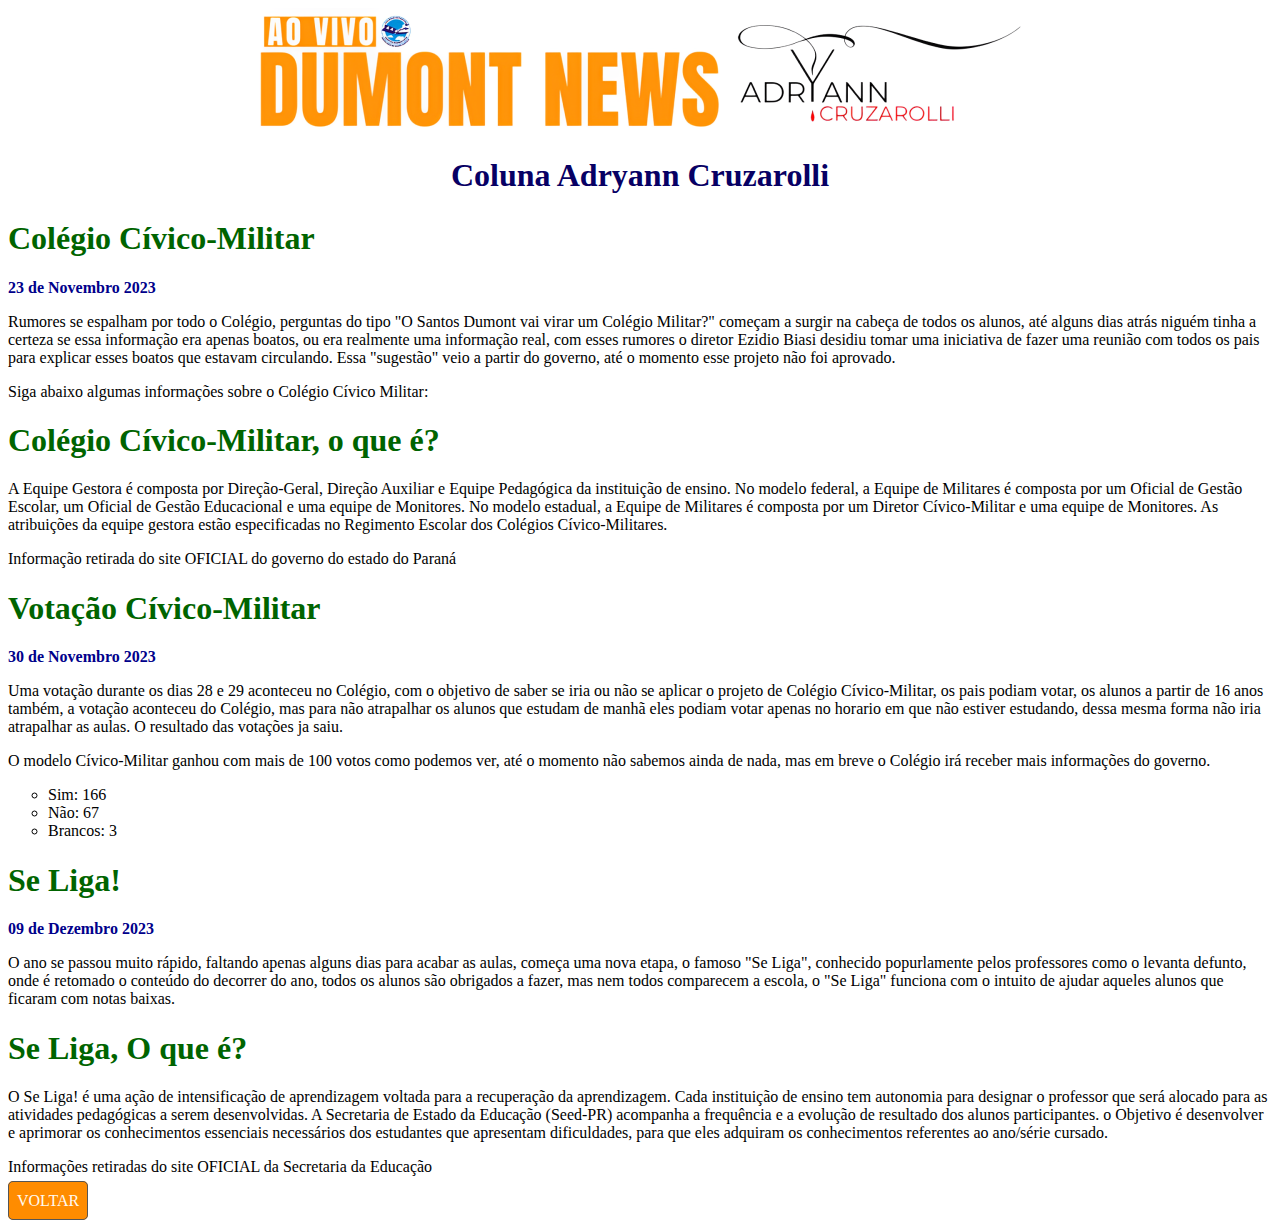
==== pagina.html @ 02eede73 "f" ====
<!DOCTYPE html>
<html lang="pt-br">
<head>
    <meta charset="UTF-8">
    <meta name="viewport" content="width=device-width, initial-scale=1.0">
    <title>Reta Final</title>
    <link rel="shortcut icon" href="logo 2 (1).ico" type="image/x-icon">
</head>
<body>
    <div id="dov">
        <img src="Design sem nome (1) (1).png">    
        </div>
        <h2>Coluna Adryann Cruzarolli</h2>

        <h1>Colégio Cívico-Militar</h1>
    
<p class="paragrafo "> <strong>23 de Novembro 2023</strong> </p>

<p>Rumores se espalham por todo o Colégio, perguntas do tipo "O Santos Dumont vai virar um Colégio Militar?" começam a surgir na cabeça de todos 
    os alunos, até alguns dias atrás niguém tinha a certeza se essa informação era apenas boatos, ou era realmente uma informação real, com esses rumores o diretor
    Ezidio Biasi desidiu tomar uma iniciativa de fazer uma reunião com todos os pais para explicar esses boatos que estavam circulando. Essa "sugestão" veio a partir
    do governo, até o momento esse projeto não foi aprovado.</p>
    
    <p>Siga abaixo algumas informações sobre o Colégio Cívico Militar:</p>

    <h1> Colégio Cívico-Militar, o que é?</h1>
    
    <p>A Equipe Gestora é composta por Direção-Geral, Direção Auxiliar e
        Equipe Pedagógica da instituição de ensino.
        No modelo federal, a Equipe de Militares é composta por um Oficial de
        Gestão Escolar, um Oficial de Gestão Educacional e uma equipe de
        Monitores.
        No modelo estadual, a Equipe de Militares é composta por um Diretor
        Cívico-Militar e uma equipe de Monitores.
        As atribuições da equipe gestora estão especificadas no Regimento
        Escolar dos Colégios Cívico-Militares.</p>

        <p>Informação retirada do site OFICIAL do governo do estado do Paraná</p>

        <h1> Votação Cívico-Militar</h1>

        <p class="paragrafo "> <strong>30 de Novembro 2023</strong> </p>

        <p>Uma votação durante os dias 28 e 29 aconteceu no Colégio, com o objetivo de saber se iria ou não se aplicar o projeto de Colégio Cívico-Militar, os pais 
        podiam votar, os alunos a partir de 16 anos também, a votação aconteceu do Colégio, mas para não atrapalhar os alunos que estudam de manhã eles podiam votar
        apenas no horario em que não estiver estudando, dessa mesma forma não iria atrapalhar as aulas. O resultado das votações ja saiu.</p>
        

        <p>O modelo Cívico-Militar ganhou com mais de 100 votos como podemos ver, até o momento não sabemos ainda de nada, mas em breve o Colégio irá receber
            mais informações do governo.
        </p>
      <section class="a"> <ul type="circle">
        <li>Sim: 166</li>
        <li>Não: 67</li>
        <li>Brancos: 3</li>
      </ul></section>
        
<h1> Se Liga! </h1>

<p class="paragrafo "> <strong>09 de Dezembro 2023</strong> </p>

<p> O ano se passou muito rápido, faltando apenas alguns dias para acabar as aulas, começa uma nova etapa, o famoso "Se Liga", conhecido popurlamente pelos
    professores como o levanta defunto, onde é retomado o conteúdo do decorrer do ano, todos os alunos são obrigados a fazer, mas nem todos comparecem a escola,
    o "Se Liga" funciona com o intuito de ajudar aqueles alunos que ficaram com notas baixas.</p>

 <h1> Se Liga, O que é?</h1>

 <p>O Se Liga! é uma ação de intensificação de aprendizagem voltada para a recuperação da aprendizagem.
    Cada instituição de ensino tem autonomia para designar o professor que será alocado para as atividades
     pedagógicas a serem desenvolvidas. A Secretaria de Estado da Educação (Seed-PR) acompanha a frequência
      e a evolução de resultado dos alunos participantes. o Objetivo é desenvolver e aprimorar os conhecimentos 
      essenciais necessários dos estudantes que apresentam dificuldades, para que eles adquiram os conhecimentos
       referentes ao ano/série cursado.</p>

       <p>Informações retiradas do site OFICIAL da Secretaria da Educação</p>



<a href="index.html"> VOLTAR</a>

        <link rel="stylesheet" href="style.css">
</body>
</html>
---- style.css ----
h1{color: darkgreen;

}
.paragrafo{color: darkblue;
font: small-caps;
}

p{ font: smaller;
    font-size: 100%
;}

h2{
    text-align: center;
    color: rgb(7, 0, 100);
    font-size: 200%
}

#dov{
    display: flex;
    justify-content: center;
}

a{padding: 10px 8px;
    width: 50px;
    color:floralwhite;
    background: darkorange;
    border: 1px solid #555;
    border-radius:5px;
    text-align: center;
    user-select: none;
    cursor: pointer;
    text-decoration: none;
}

a:hover{
    color: rgb(255, 190, 110);
}
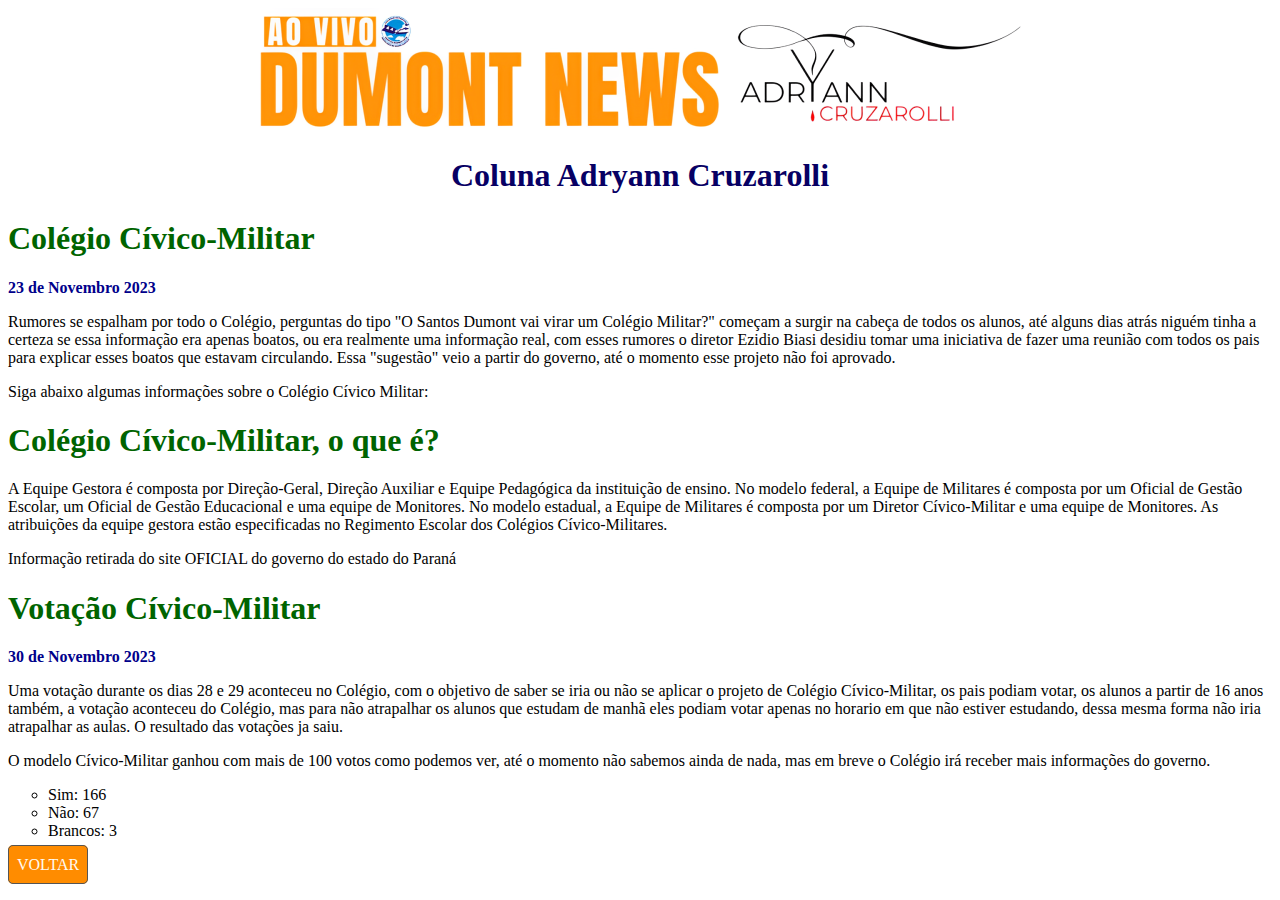
==== commit 18ca58b5: "r" ====
--- a/pagina.html
+++ b/pagina.html
@@ -3,7 +3,7 @@
 <head>
     <meta charset="UTF-8">
     <meta name="viewport" content="width=device-width, initial-scale=1.0">
-    <title>Reta Final</title>
+    <title>Coluna Cruzarolli</title>
     <link rel="shortcut icon" href="logo 2 (1).ico" type="image/x-icon">
 </head>
 <body>
@@ -55,25 +55,6 @@
         <li>Brancos: 3</li>
       </ul></section>
         
-<h1> Se Liga! </h1>
-
-<p class="paragrafo "> <strong>09 de Dezembro 2023</strong> </p>
-
-<p> O ano se passou muito rápido, faltando apenas alguns dias para acabar as aulas, começa uma nova etapa, o famoso "Se Liga", conhecido popurlamente pelos
-    professores como o levanta defunto, onde é retomado o conteúdo do decorrer do ano, todos os alunos são obrigados a fazer, mas nem todos comparecem a escola,
-    o "Se Liga" funciona com o intuito de ajudar aqueles alunos que ficaram com notas baixas.</p>
-
- <h1> Se Liga, O que é?</h1>
-
- <p>O Se Liga! é uma ação de intensificação de aprendizagem voltada para a recuperação da aprendizagem.
-    Cada instituição de ensino tem autonomia para designar o professor que será alocado para as atividades
-     pedagógicas a serem desenvolvidas. A Secretaria de Estado da Educação (Seed-PR) acompanha a frequência
-      e a evolução de resultado dos alunos participantes. o Objetivo é desenvolver e aprimorar os conhecimentos 
-      essenciais necessários dos estudantes que apresentam dificuldades, para que eles adquiram os conhecimentos
-       referentes ao ano/série cursado.</p>
-
-       <p>Informações retiradas do site OFICIAL da Secretaria da Educação</p>
-
 
 
 <a href="index.html"> VOLTAR</a>
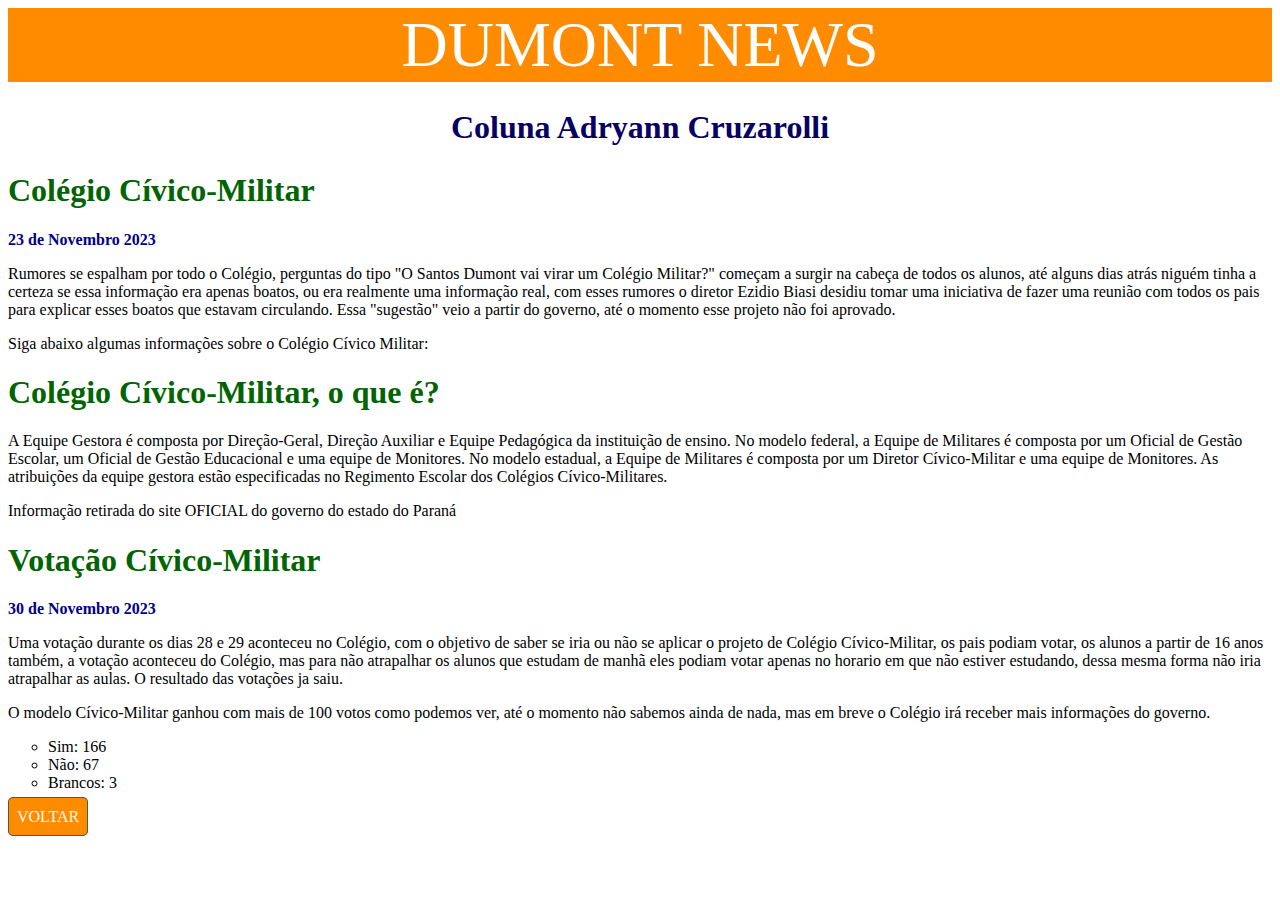
==== commit f2655d6b: "i" ====
--- a/pagina.html
+++ b/pagina.html
@@ -7,9 +7,10 @@
     <link rel="shortcut icon" href="logo 2 (1).ico" type="image/x-icon">
 </head>
 <body>
-    <div id="dov">
-        <img src="Design sem nome (1) (1).png">    
-        </div>
+    <div id="cabecalho">
+        <header> DUMONT NEWS</header>
+     </div>
+     
         <h2>Coluna Adryann Cruzarolli</h2>
 
         <h1>Colégio Cívico-Militar</h1>
--- a/style.css
+++ b/style.css
@@ -34,4 +34,14 @@
 
 a:hover{
     color: rgb(255, 190, 110);
-}+}
+
+#cabecalho{ 
+    background: darkorange;
+    color: #fff;
+    margin: 0%;
+    padding: 0%;
+    text-align: center;
+    font-size: 400%;
+}
+
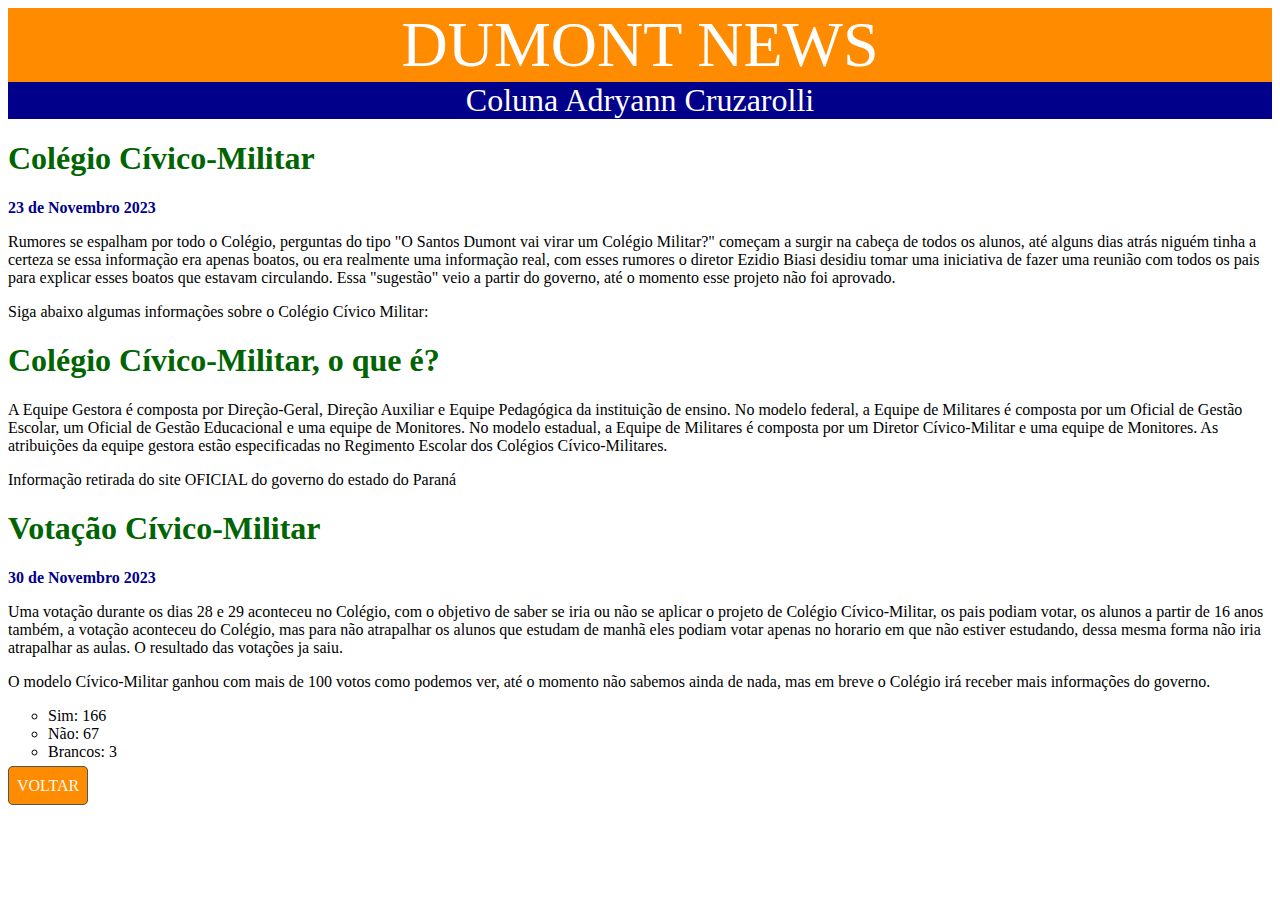
==== commit 7a4d9b03: "g" ====
--- a/pagina.html
+++ b/pagina.html
@@ -10,8 +10,10 @@
     <div id="cabecalho">
         <header> DUMONT NEWS</header>
      </div>
-     
-        <h2>Coluna Adryann Cruzarolli</h2>
+     <div id="rodape">
+        <footer> Coluna Adryann Cruzarolli</footer>
+        </div>
+       
 
         <h1>Colégio Cívico-Militar</h1>
     
--- a/style.css
+++ b/style.css
@@ -9,16 +9,9 @@
     font-size: 100%
 ;}
 
-h2{
-    text-align: center;
-    color: rgb(7, 0, 100);
-    font-size: 200%
-}
 
-#dov{
-    display: flex;
-    justify-content: center;
-}
+
+
 
 a{padding: 10px 8px;
     width: 50px;
@@ -45,3 +38,11 @@
     font-size: 400%;
 }
 
+#rodape{ background: darkblue;
+    color: #fff;
+    margin: 0%;
+    padding: 0cap;
+    text-align: center;
+    font-size: 200%;
+
+}
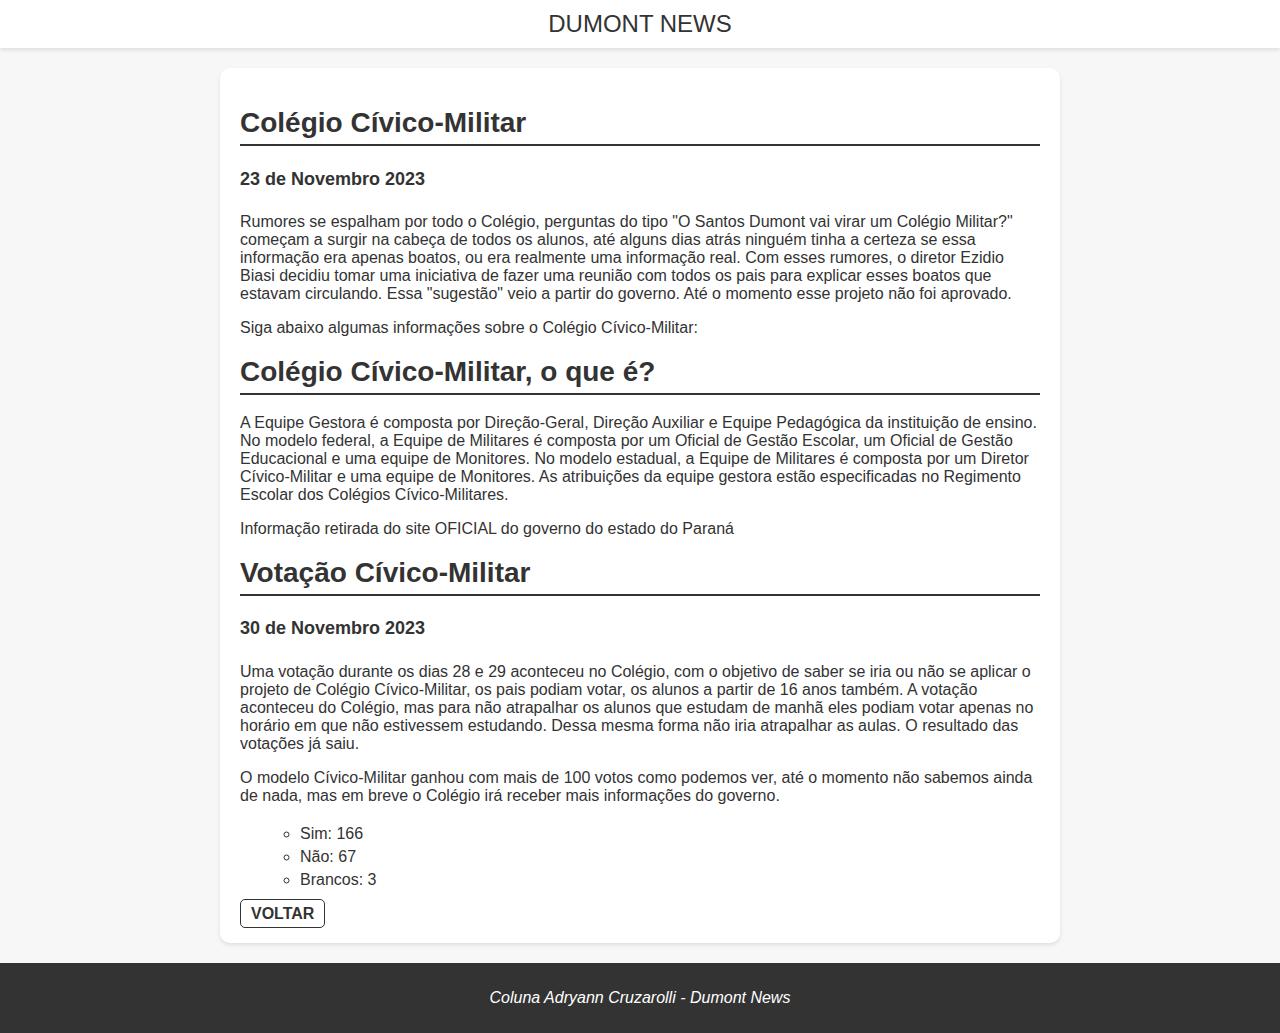
==== commit 3fe4926a: "g" ====
--- a/pagina.html
+++ b/pagina.html
@@ -4,64 +4,125 @@
     <meta charset="UTF-8">
     <meta name="viewport" content="width=device-width, initial-scale=1.0">
     <title>Coluna Cruzarolli</title>
-    <link rel="shortcut icon" href="logo 2 (1).ico" type="image/x-icon">
+    <link rel="shortcut icon" href="logo_2.ico" type="image/x-icon">
+    <style>
+        body {
+            font-family: Arial, sans-serif;
+            background-color: #f7f7f7;
+            color: #333;
+            margin: 0;
+            padding: 0;
+        }
+        #cabecalho {
+            background-color: #fff;
+            color: #333;
+            text-align: center;
+            padding: 10px;
+            box-shadow: 0 2px 4px rgba(0,0,0,0.1);
+        }
+        header {
+            font-size: 24px;
+            margin: 0;
+        }
+        footer {
+            font-size: 16px;
+            font-style: italic;
+            text-align: center;
+            padding: 10px;
+            background-color: #333;
+            color: #fff;
+        }
+        h1 {
+            color: #333;
+            border-bottom: 2px solid #333;
+            padding-bottom: 5px;
+            font-size: 28px;
+        }
+        .paragrafo {
+            font-size: 18px;
+            line-height: 1.6;
+            margin-bottom: 20px;
+        }
+        strong {
+            color: #333;
+        }
+        a {
+            color: #333;
+            text-decoration: none;
+            font-weight: bold;
+            border: 1px solid #333;
+            padding: 5px 10px;
+            border-radius: 5px;
+            transition: all 0.3s ease;
+        }
+        a:hover {
+            background-color: #333;
+            color: #fff;
+        }
+        .container {
+            max-width: 800px;
+            margin: 0 auto;
+            padding: 20px;
+            background-color: #fff;
+            box-shadow: 0 2px 4px rgba(0,0,0,0.1);
+            border-radius: 10px;
+            margin-top: 20px;
+            margin-bottom: 20px;
+        }
+        .a {
+            margin-top: 20px;
+        }
+        ul {
+            list-style-type: circle;
+            margin-left: 20px;
+        }
+        li {
+            margin-bottom: 5px;
+        }
+    </style>
 </head>
 <body>
     <div id="cabecalho">
-        <header> DUMONT NEWS</header>
-     </div>
-     <div id="rodape">
-        <footer> Coluna Adryann Cruzarolli</footer>
-        </div>
-       
+        <header>DUMONT NEWS</header>
+    </div>
 
+    <div class="container">
         <h1>Colégio Cívico-Militar</h1>
     
-<p class="paragrafo "> <strong>23 de Novembro 2023</strong> </p>
+        <p class="paragrafo"><strong>23 de Novembro 2023</strong></p>
 
-<p>Rumores se espalham por todo o Colégio, perguntas do tipo "O Santos Dumont vai virar um Colégio Militar?" começam a surgir na cabeça de todos 
-    os alunos, até alguns dias atrás niguém tinha a certeza se essa informação era apenas boatos, ou era realmente uma informação real, com esses rumores o diretor
-    Ezidio Biasi desidiu tomar uma iniciativa de fazer uma reunião com todos os pais para explicar esses boatos que estavam circulando. Essa "sugestão" veio a partir
-    do governo, até o momento esse projeto não foi aprovado.</p>
-    
-    <p>Siga abaixo algumas informações sobre o Colégio Cívico Militar:</p>
+        <p>Rumores se espalham por todo o Colégio, perguntas do tipo "O Santos Dumont vai virar um Colégio Militar?" começam a surgir na cabeça de todos os alunos, até alguns dias atrás ninguém tinha a certeza se essa informação era apenas boatos, ou era realmente uma informação real. Com esses rumores, o diretor Ezidio Biasi decidiu tomar uma iniciativa de fazer uma reunião com todos os pais para explicar esses boatos que estavam circulando. Essa "sugestão" veio a partir do governo. Até o momento esse projeto não foi aprovado.</p>
+        
+        <p>Siga abaixo algumas informações sobre o Colégio Cívico-Militar:</p>
 
-    <h1> Colégio Cívico-Militar, o que é?</h1>
-    
-    <p>A Equipe Gestora é composta por Direção-Geral, Direção Auxiliar e
-        Equipe Pedagógica da instituição de ensino.
-        No modelo federal, a Equipe de Militares é composta por um Oficial de
-        Gestão Escolar, um Oficial de Gestão Educacional e uma equipe de
-        Monitores.
-        No modelo estadual, a Equipe de Militares é composta por um Diretor
-        Cívico-Militar e uma equipe de Monitores.
-        As atribuições da equipe gestora estão especificadas no Regimento
-        Escolar dos Colégios Cívico-Militares.</p>
+        <h1>Colégio Cívico-Militar, o que é?</h1>
+        
+        <p>A Equipe Gestora é composta por Direção-Geral, Direção Auxiliar e Equipe Pedagógica da instituição de ensino. No modelo federal, a Equipe de Militares é composta por um Oficial de Gestão Escolar, um Oficial de Gestão Educacional e uma equipe de Monitores. No modelo estadual, a Equipe de Militares é composta por um Diretor Cívico-Militar e uma equipe de Monitores. As atribuições da equipe gestora estão especificadas no Regimento Escolar dos Colégios Cívico-Militares.</p>
 
         <p>Informação retirada do site OFICIAL do governo do estado do Paraná</p>
 
-        <h1> Votação Cívico-Militar</h1>
+        <h1>Votação Cívico-Militar</h1>
 
-        <p class="paragrafo "> <strong>30 de Novembro 2023</strong> </p>
+        <p class="paragrafo"><strong>30 de Novembro 2023</strong></p>
 
-        <p>Uma votação durante os dias 28 e 29 aconteceu no Colégio, com o objetivo de saber se iria ou não se aplicar o projeto de Colégio Cívico-Militar, os pais 
-        podiam votar, os alunos a partir de 16 anos também, a votação aconteceu do Colégio, mas para não atrapalhar os alunos que estudam de manhã eles podiam votar
-        apenas no horario em que não estiver estudando, dessa mesma forma não iria atrapalhar as aulas. O resultado das votações ja saiu.</p>
+        <p>Uma votação durante os dias 28 e 29 aconteceu no Colégio, com o objetivo de saber se iria ou não se aplicar o projeto de Colégio Cívico-Militar, os pais podiam votar, os alunos a partir de 16 anos também. A votação aconteceu do Colégio, mas para não atrapalhar os alunos que estudam de manhã eles podiam votar apenas no horário em que não estivessem estudando. Dessa mesma forma não iria atrapalhar as aulas. O resultado das votações já saiu.</p>
         
 
-        <p>O modelo Cívico-Militar ganhou com mais de 100 votos como podemos ver, até o momento não sabemos ainda de nada, mas em breve o Colégio irá receber
-            mais informações do governo.
-        </p>
-      <section class="a"> <ul type="circle">
-        <li>Sim: 166</li>
-        <li>Não: 67</li>
-        <li>Brancos: 3</li>
-      </ul></section>
-        
+        <p>O modelo Cívico-Militar ganhou com mais de 100 votos como podemos ver, até o momento não sabemos ainda de nada, mas em breve o Colégio irá receber mais informações do governo.</p>
+        <section class="a">
+            <ul>
+                <li>Sim: 166</li>
+                <li>Não: 67</li>
+                <li>Brancos: 3</li>
+            </ul>
+        </section>
 
+        <a href="index.html">VOLTAR</a>
+    </div>
 
-<a href="index.html"> VOLTAR</a>
+    <footer>
+        <p>Coluna Adryann Cruzarolli - Dumont News</p>
+    </footer>
 
-        <link rel="stylesheet" href="style.css">
 </body>
-</html>+</html>
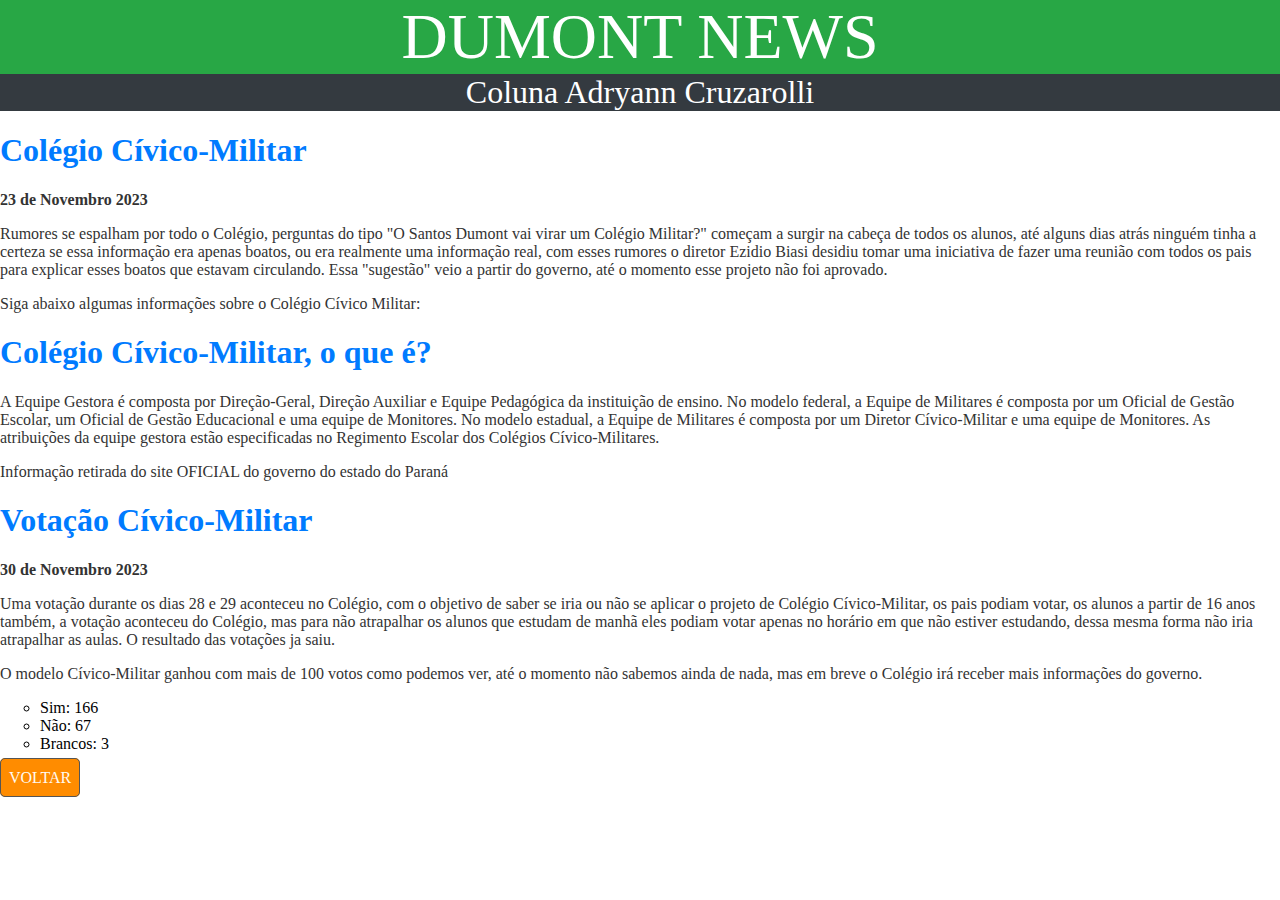
==== commit c1308684: "g" ====
--- a/pagina.html
+++ b/pagina.html
@@ -5,124 +5,64 @@
     <meta name="viewport" content="width=device-width, initial-scale=1.0">
     <title>Coluna Cruzarolli</title>
     <link rel="shortcut icon" href="logo_2.ico" type="image/x-icon">
-    <style>
-        body {
-            font-family: Arial, sans-serif;
-            background-color: #f7f7f7;
-            color: #333;
-            margin: 0;
-            padding: 0;
-        }
-        #cabecalho {
-            background-color: #fff;
-            color: #333;
-            text-align: center;
-            padding: 10px;
-            box-shadow: 0 2px 4px rgba(0,0,0,0.1);
-        }
-        header {
-            font-size: 24px;
-            margin: 0;
-        }
-        footer {
-            font-size: 16px;
-            font-style: italic;
-            text-align: center;
-            padding: 10px;
-            background-color: #333;
-            color: #fff;
-        }
-        h1 {
-            color: #333;
-            border-bottom: 2px solid #333;
-            padding-bottom: 5px;
-            font-size: 28px;
-        }
-        .paragrafo {
-            font-size: 18px;
-            line-height: 1.6;
-            margin-bottom: 20px;
-        }
-        strong {
-            color: #333;
-        }
-        a {
-            color: #333;
-            text-decoration: none;
-            font-weight: bold;
-            border: 1px solid #333;
-            padding: 5px 10px;
-            border-radius: 5px;
-            transition: all 0.3s ease;
-        }
-        a:hover {
-            background-color: #333;
-            color: #fff;
-        }
-        .container {
-            max-width: 800px;
-            margin: 0 auto;
-            padding: 20px;
-            background-color: #fff;
-            box-shadow: 0 2px 4px rgba(0,0,0,0.1);
-            border-radius: 10px;
-            margin-top: 20px;
-            margin-bottom: 20px;
-        }
-        .a {
-            margin-top: 20px;
-        }
-        ul {
-            list-style-type: circle;
-            margin-left: 20px;
-        }
-        li {
-            margin-bottom: 5px;
-        }
-    </style>
 </head>
 <body>
     <div id="cabecalho">
-        <header>DUMONT NEWS</header>
-    </div>
+        <header style="background-color: #28a745; color: #fff;">DUMONT NEWS</header>
+     </div>
+     <div id="rodape">
+        <footer style="background-color: #343a40; color: #fff;">Coluna Adryann Cruzarolli</footer>
+        </div>
+       
 
-    <div class="container">
-        <h1>Colégio Cívico-Militar</h1>
+        <h1 style="color: #007bff;">Colégio Cívico-Militar</h1>
     
-        <p class="paragrafo"><strong>23 de Novembro 2023</strong></p>
+<p class="paragrafo " style="color: #333;"><strong>23 de Novembro 2023</strong> </p>
 
-        <p>Rumores se espalham por todo o Colégio, perguntas do tipo "O Santos Dumont vai virar um Colégio Militar?" começam a surgir na cabeça de todos os alunos, até alguns dias atrás ninguém tinha a certeza se essa informação era apenas boatos, ou era realmente uma informação real. Com esses rumores, o diretor Ezidio Biasi decidiu tomar uma iniciativa de fazer uma reunião com todos os pais para explicar esses boatos que estavam circulando. Essa "sugestão" veio a partir do governo. Até o momento esse projeto não foi aprovado.</p>
-        
-        <p>Siga abaixo algumas informações sobre o Colégio Cívico-Militar:</p>
+<p style="color: #333;">Rumores se espalham por todo o Colégio, perguntas do tipo "O Santos Dumont vai virar um Colégio Militar?" começam a surgir na cabeça de todos 
+    os alunos, até alguns dias atrás ninguém tinha a certeza se essa informação era apenas boatos, ou era realmente uma informação real, com esses rumores o diretor
+    Ezidio Biasi desidiu tomar uma iniciativa de fazer uma reunião com todos os pais para explicar esses boatos que estavam circulando. Essa "sugestão" veio a partir
+    do governo, até o momento esse projeto não foi aprovado.</p>
+    
+    <p style="color: #333;">Siga abaixo algumas informações sobre o Colégio Cívico Militar:</p>
 
-        <h1>Colégio Cívico-Militar, o que é?</h1>
-        
-        <p>A Equipe Gestora é composta por Direção-Geral, Direção Auxiliar e Equipe Pedagógica da instituição de ensino. No modelo federal, a Equipe de Militares é composta por um Oficial de Gestão Escolar, um Oficial de Gestão Educacional e uma equipe de Monitores. No modelo estadual, a Equipe de Militares é composta por um Diretor Cívico-Militar e uma equipe de Monitores. As atribuições da equipe gestora estão especificadas no Regimento Escolar dos Colégios Cívico-Militares.</p>
+    <h1 style="color: #007bff;">Colégio Cívico-Militar, o que é?</h1>
+    
+    <p style="color: #333;">A Equipe Gestora é composta por Direção-Geral, Direção Auxiliar e
+        Equipe Pedagógica da instituição de ensino.
+        No modelo federal, a Equipe de Militares é composta por um Oficial de
+        Gestão Escolar, um Oficial de Gestão Educacional e uma equipe de
+        Monitores.
+        No modelo estadual, a Equipe de Militares é composta por um Diretor
+        Cívico-Militar e uma equipe de Monitores.
+        As atribuições da equipe gestora estão especificadas no Regimento
+        Escolar dos Colégios Cívico-Militares.</p>
 
-        <p>Informação retirada do site OFICIAL do governo do estado do Paraná</p>
+        <p style="color: #333;">Informação retirada do site OFICIAL do governo do estado do Paraná</p>
 
-        <h1>Votação Cívico-Militar</h1>
+        <h1 style="color: #007bff;">Votação Cívico-Militar</h1>
 
-        <p class="paragrafo"><strong>30 de Novembro 2023</strong></p>
+        <p class="paragrafo " style="color: #333;"><strong>30 de Novembro 2023</strong> </p>
 
-        <p>Uma votação durante os dias 28 e 29 aconteceu no Colégio, com o objetivo de saber se iria ou não se aplicar o projeto de Colégio Cívico-Militar, os pais podiam votar, os alunos a partir de 16 anos também. A votação aconteceu do Colégio, mas para não atrapalhar os alunos que estudam de manhã eles podiam votar apenas no horário em que não estivessem estudando. Dessa mesma forma não iria atrapalhar as aulas. O resultado das votações já saiu.</p>
+        <p style="color: #333;">Uma votação durante os dias 28 e 29 aconteceu no Colégio, com o objetivo de saber se iria ou não se aplicar o projeto de Colégio Cívico-Militar, os pais 
+        podiam votar, os alunos a partir de 16 anos também, a votação aconteceu do Colégio, mas para não atrapalhar os alunos que estudam de manhã eles podiam votar
+        apenas no horário em que não estiver estudando, dessa mesma forma não iria atrapalhar as aulas. O resultado das votações ja saiu.</p>
         
 
-        <p>O modelo Cívico-Militar ganhou com mais de 100 votos como podemos ver, até o momento não sabemos ainda de nada, mas em breve o Colégio irá receber mais informações do governo.</p>
-        <section class="a">
-            <ul>
-                <li>Sim: 166</li>
-                <li>Não: 67</li>
-                <li>Brancos: 3</li>
-            </ul>
-        </section>
+        <p style="color: #333;">O modelo Cívico-Militar ganhou com mais de 100 votos como podemos ver, até o momento não sabemos ainda de nada, mas em breve o Colégio irá receber
+            mais informações do governo.
+        </p>
+      <section class="a"> <ul type="circle">
+        <li>Sim: 166</li>
+        <li>Não: 67</li>
+        <li>Brancos: 3</li>
+      </ul></section>
+        
 
-        <a href="index.html">VOLTAR</a>
-    </div>
 
-    <footer>
-        <p>Coluna Adryann Cruzarolli - Dumont News</p>
-    </footer>
+<a href="index.html"> VOLTAR</a>
 
+        <link rel="stylesheet" href="style.css">
 </body>
 </html>
+
--- a/style.css
+++ b/style.css
@@ -0,0 +1,50 @@
+h1{color: darkgreen;
+
+}
+.paragrafo{color: darkblue;
+font: small-caps;
+}
+
+p{ font: smaller;
+    font-size: 100%
+;}
+
+
+
+
+
+a{padding: 10px 8px;
+    width: 50px;
+    color:floralwhite;
+    background: darkorange;
+    border: 1px solid #555;
+    border-radius:5px;
+    text-align: center;
+    user-select: none;
+    cursor: pointer;
+    text-decoration: none;
+}
+
+a:hover{
+    color: rgb(255, 190, 110);
+}
+
+#cabecalho{ 
+    background: darkorange;
+    color: #fff;
+    border: none;
+    text-align: center;
+    font-size: 400%;
+}
+
+#rodape{ background: darkblue;
+    color: #fff;
+    margin: 0%;
+    padding: 0cap;
+    text-align: center;
+    font-size: 200%;
+
+}
+
+body{margin: 0%;
+padding: 0%;}
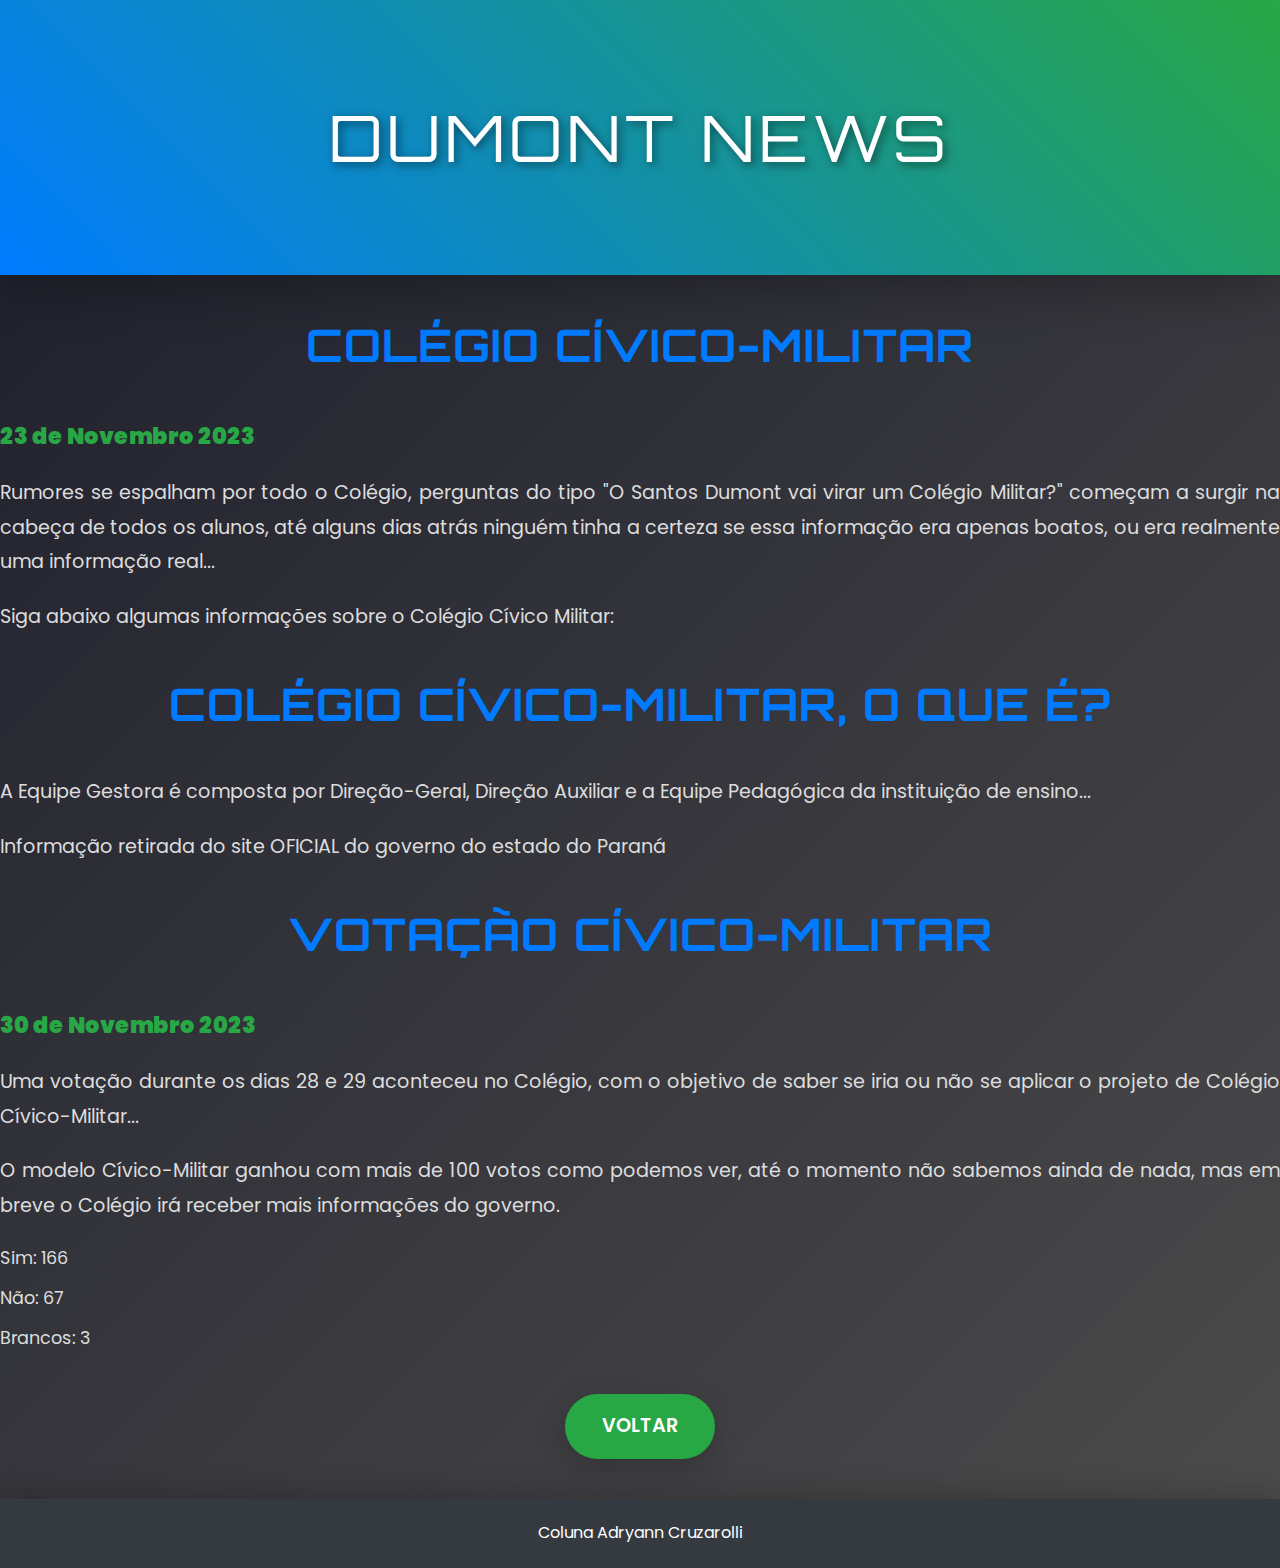
==== commit 45b4404c: "a" ====
--- a/pagina.html
+++ b/pagina.html
@@ -5,64 +5,179 @@
     <meta name="viewport" content="width=device-width, initial-scale=1.0">
     <title>Coluna Cruzarolli</title>
     <link rel="shortcut icon" href="logo_2.ico" type="image/x-icon">
+    <link href="https://fonts.googleapis.com/css2?family=Poppins:wght@300;400;600&family=Orbitron:wght@400;500&display=swap" rel="stylesheet">
+    <style>
+        /* Resetando estilos */
+        * {
+            margin: 0;
+            padding: 0;
+            box-sizing: border-box;
+        }
+
+        body {
+            font-family: 'Poppins', sans-serif;
+            background: linear-gradient(135deg, rgba(5, 5, 20, 0.9), rgba(0, 0, 0, 0.7));
+            color: #fff;
+            line-height: 1.8;
+        }
+
+        /* Cabeçalho */
+        #cabecalho {
+            background: linear-gradient(45deg, #007bff, #28a745);
+            color: white;
+            text-align: center;
+            padding: 80px 0;
+            box-shadow: 0 10px 50px rgba(0, 0, 0, 0.3);
+            position: relative;
+        }
+
+        header {
+            font-family: 'Orbitron', sans-serif;
+            font-size: 4rem;
+            letter-spacing: 5px;
+            text-transform: uppercase;
+            text-shadow: 3px 3px 10px rgba(0, 0, 0, 0.5);
+            color: #fff;
+        }
+
+        /* Rodapé */
+        #rodape {
+            background: #343a40;
+            color: #fff;
+            text-align: center;
+            padding: 20px;
+            position: relative;
+            box-shadow: 0 -5px 30px rgba(0, 0, 0, 0.2);
+        }
+
+        /* Títulos */
+        h1 {
+            color: #007bff;
+            font-family: 'Orbitron', sans-serif;
+            font-size: 2.8rem;
+            margin: 30px 0;
+            text-align: center;
+            text-transform: uppercase;
+            letter-spacing: 1px;
+        }
+
+        /* Parágrafos */
+        p {
+            font-size: 1.2rem;
+            color: #ddd;
+            margin-bottom: 20px;
+            line-height: 1.8;
+            text-align: justify;
+        }
+
+        .paragrafo {
+            font-weight: bold;
+            color: #28a745;
+            font-size: 1.4rem;
+        }
+
+        /* Lista */
+        section.a ul {
+            list-style-type: circle;
+            font-size: 1.1rem;
+            color: #ddd;
+            margin: 20px 0;
+        }
+
+        section.a li {
+            margin: 8px 0;
+        }
+
+        /* Link de voltar */
+        a {
+            display: block;
+            width: 150px;
+            text-align: center;
+            margin: 40px auto;
+            padding: 15px;
+            background: #28a745;
+            color: white;
+            font-size: 1.2rem;
+            text-decoration: none;
+            border-radius: 50px;
+            font-weight: 600;
+            box-shadow: 0 10px 30px rgba(0, 0, 0, 0.2);
+            transition: background-color 0.3s, transform 0.3s;
+        }
+
+        a:hover {
+            background: #007bff;
+            transform: scale(1.05);
+        }
+
+        /* Adicionando sombreamento e animação nas transições */
+        a:active {
+            transform: scale(0.98);
+        }
+
+        /* Adicionando efeito de fade-in */
+        .fade-in {
+            animation: fadeIn 1.5s ease-in-out;
+        }
+
+        @keyframes fadeIn {
+            from {
+                opacity: 0;
+            }
+            to {
+                opacity: 1;
+            }
+        }
+
+    </style>
 </head>
 <body>
-    <div id="cabecalho">
-        <header style="background-color: #28a745; color: #fff;">DUMONT NEWS</header>
-     </div>
-     <div id="rodape">
-        <footer style="background-color: #343a40; color: #fff;">Coluna Adryann Cruzarolli</footer>
-        </div>
-       
 
-        <h1 style="color: #007bff;">Colégio Cívico-Militar</h1>
-    
-<p class="paragrafo " style="color: #333;"><strong>23 de Novembro 2023</strong> </p>
+    <!-- Cabeçalho -->
+    <div id="cabecalho" class="fade-in">
+        <header>DUMONT NEWS</header>
+    </div>
 
-<p style="color: #333;">Rumores se espalham por todo o Colégio, perguntas do tipo "O Santos Dumont vai virar um Colégio Militar?" começam a surgir na cabeça de todos 
-    os alunos, até alguns dias atrás ninguém tinha a certeza se essa informação era apenas boatos, ou era realmente uma informação real, com esses rumores o diretor
-    Ezidio Biasi desidiu tomar uma iniciativa de fazer uma reunião com todos os pais para explicar esses boatos que estavam circulando. Essa "sugestão" veio a partir
-    do governo, até o momento esse projeto não foi aprovado.</p>
-    
-    <p style="color: #333;">Siga abaixo algumas informações sobre o Colégio Cívico Militar:</p>
+    <!-- Conteúdo principal -->
+    <div class="container">
+        <h1>Colégio Cívico-Militar</h1>
 
-    <h1 style="color: #007bff;">Colégio Cívico-Militar, o que é?</h1>
-    
-    <p style="color: #333;">A Equipe Gestora é composta por Direção-Geral, Direção Auxiliar e
-        Equipe Pedagógica da instituição de ensino.
-        No modelo federal, a Equipe de Militares é composta por um Oficial de
-        Gestão Escolar, um Oficial de Gestão Educacional e uma equipe de
-        Monitores.
-        No modelo estadual, a Equipe de Militares é composta por um Diretor
-        Cívico-Militar e uma equipe de Monitores.
-        As atribuições da equipe gestora estão especificadas no Regimento
-        Escolar dos Colégios Cívico-Militares.</p>
+        <p class="paragrafo"><strong>23 de Novembro 2023</strong></p>
 
-        <p style="color: #333;">Informação retirada do site OFICIAL do governo do estado do Paraná</p>
+        <p>Rumores se espalham por todo o Colégio, perguntas do tipo "O Santos Dumont vai virar um Colégio Militar?" começam a surgir na cabeça de todos os alunos, até alguns dias atrás ninguém tinha a certeza se essa informação era apenas boatos, ou era realmente uma informação real...</p>
 
-        <h1 style="color: #007bff;">Votação Cívico-Militar</h1>
+        <p>Siga abaixo algumas informações sobre o Colégio Cívico Militar:</p>
 
-        <p class="paragrafo " style="color: #333;"><strong>30 de Novembro 2023</strong> </p>
+        <h1>Colégio Cívico-Militar, o que é?</h1>
 
-        <p style="color: #333;">Uma votação durante os dias 28 e 29 aconteceu no Colégio, com o objetivo de saber se iria ou não se aplicar o projeto de Colégio Cívico-Militar, os pais 
-        podiam votar, os alunos a partir de 16 anos também, a votação aconteceu do Colégio, mas para não atrapalhar os alunos que estudam de manhã eles podiam votar
-        apenas no horário em que não estiver estudando, dessa mesma forma não iria atrapalhar as aulas. O resultado das votações ja saiu.</p>
-        
+        <p>A Equipe Gestora é composta por Direção-Geral, Direção Auxiliar e a Equipe Pedagógica da instituição de ensino...</p>
 
-        <p style="color: #333;">O modelo Cívico-Militar ganhou com mais de 100 votos como podemos ver, até o momento não sabemos ainda de nada, mas em breve o Colégio irá receber
-            mais informações do governo.
-        </p>
-      <section class="a"> <ul type="circle">
-        <li>Sim: 166</li>
-        <li>Não: 67</li>
-        <li>Brancos: 3</li>
-      </ul></section>
-        
+        <p>Informação retirada do site OFICIAL do governo do estado do Paraná</p>
 
+        <h1>Votação Cívico-Militar</h1>
 
-<a href="index.html"> VOLTAR</a>
+        <p class="paragrafo"><strong>30 de Novembro 2023</strong></p>
 
-        <link rel="stylesheet" href="style.css">
+        <p>Uma votação durante os dias 28 e 29 aconteceu no Colégio, com o objetivo de saber se iria ou não se aplicar o projeto de Colégio Cívico-Militar...</p>
+
+        <p>O modelo Cívico-Militar ganhou com mais de 100 votos como podemos ver, até o momento não sabemos ainda de nada, mas em breve o Colégio irá receber mais informações do governo.</p>
+
+        <section class="a">
+            <ul>
+                <li>Sim: 166</li>
+                <li>Não: 67</li>
+                <li>Brancos: 3</li>
+            </ul>
+        </section>
+
+        <!-- Link de Voltar -->
+        <a href="index.html">VOLTAR</a>
+    </div>
+
+    <!-- Rodapé -->
+    <div id="rodape">
+        <footer>Coluna Adryann Cruzarolli</footer>
+    </div>
+
 </body>
 </html>
-
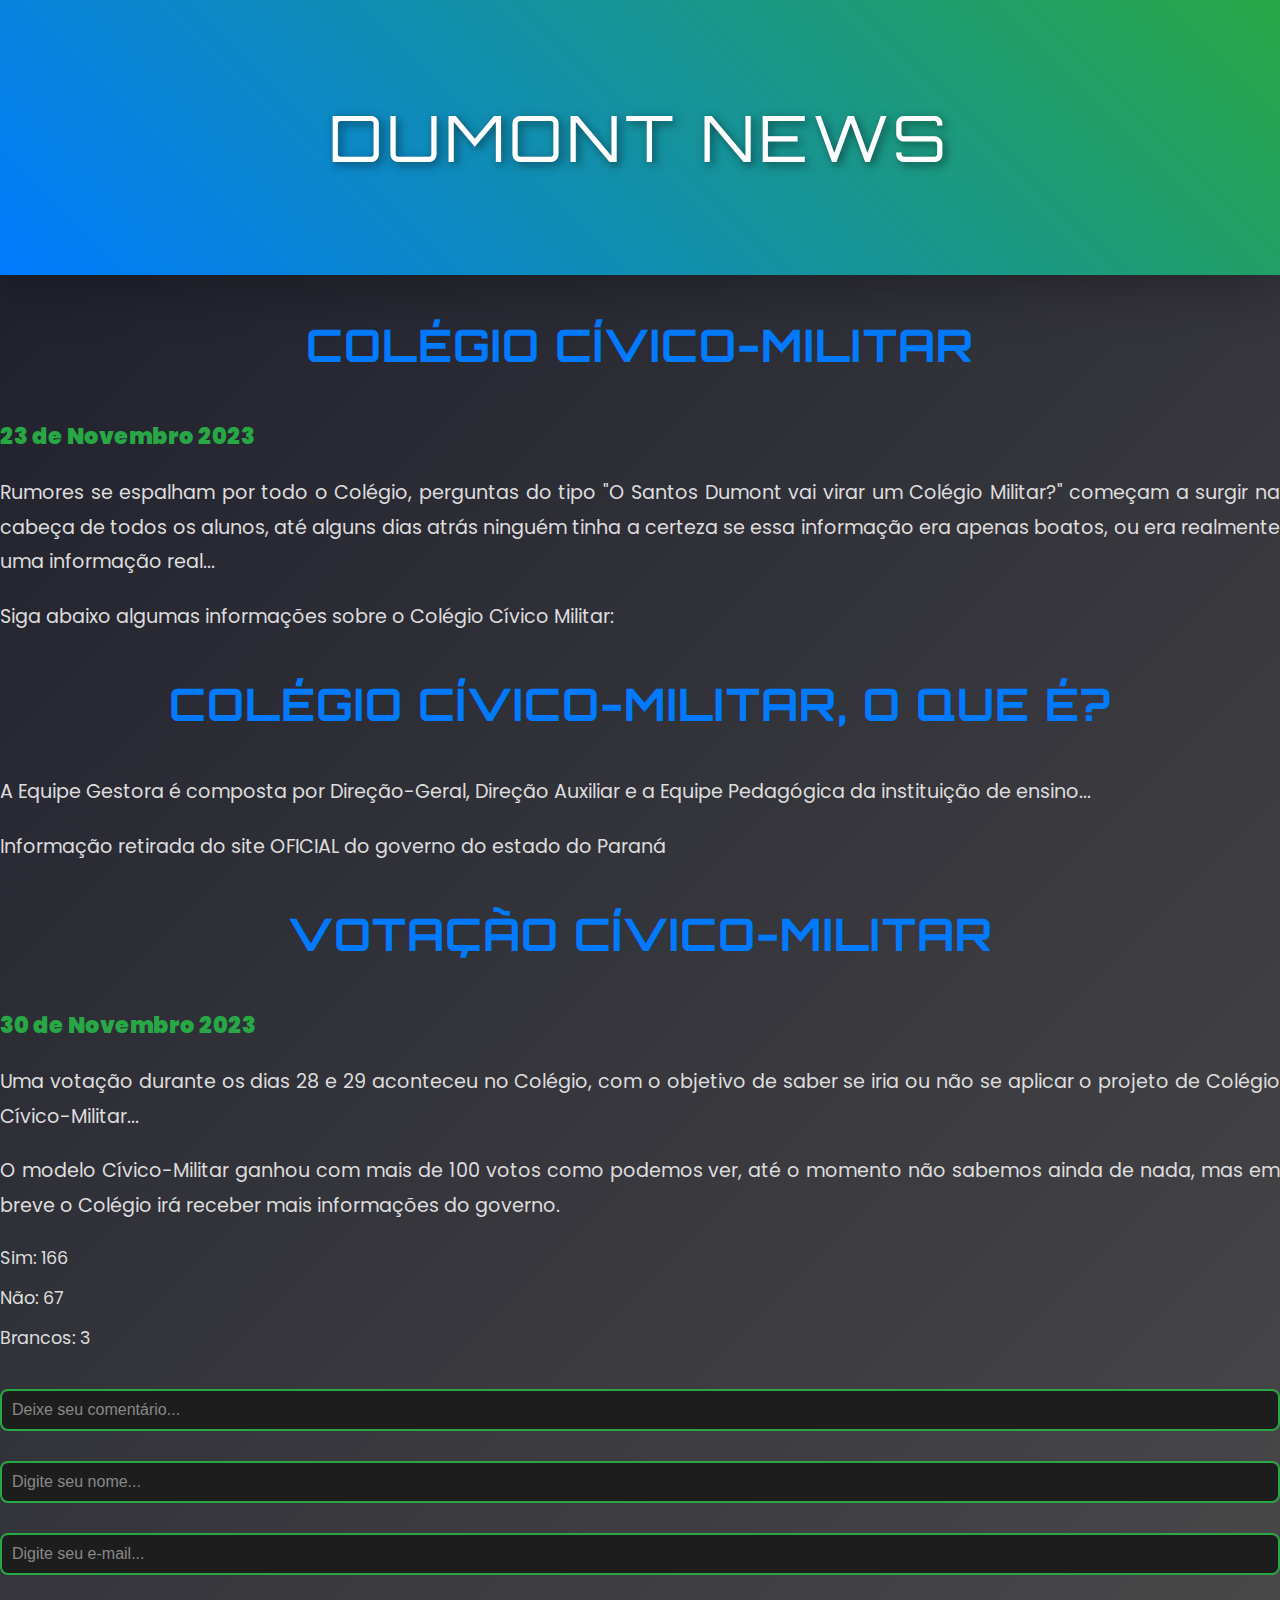
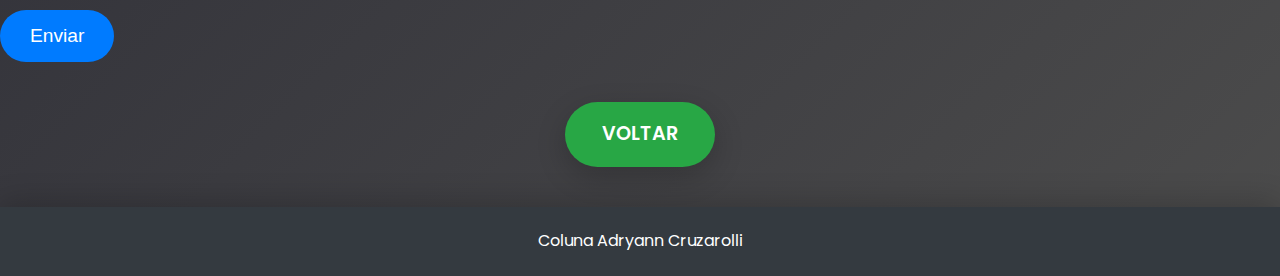
==== commit cff182d5: "a" ====
--- a/pagina.html
+++ b/pagina.html
@@ -76,6 +76,50 @@
             font-size: 1.4rem;
         }
 
+        /* Caixa de texto */
+        .input-box {
+            background-color: #1d1d1d;
+            border: 2px solid #28a745;
+            border-radius: 8px;
+            padding: 10px;
+            font-size: 1rem;
+            color: #fff;
+            width: 100%;
+            margin: 15px 0;
+            transition: all 0.3s ease;
+        }
+
+        .input-box:focus {
+            border-color: #007bff;
+            outline: none;
+            box-shadow: 0 0 10px rgba(0, 123, 255, 0.5);
+        }
+
+        .input-box::placeholder {
+            color: #888;
+        }
+
+        /* Botão de enviar */
+        .submit-btn {
+            background-color: #007bff;
+            color: #fff;
+            padding: 15px 30px;
+            border: none;
+            border-radius: 30px;
+            font-size: 1.2rem;
+            cursor: pointer;
+            transition: background-color 0.3s;
+            margin-top: 20px;
+        }
+
+        .submit-btn:hover {
+            background-color: #28a745;
+        }
+
+        .submit-btn:active {
+            transform: scale(0.98);
+        }
+
         /* Lista */
         section.a ul {
             list-style-type: circle;
@@ -110,7 +154,6 @@
             transform: scale(1.05);
         }
 
-        /* Adicionando sombreamento e animação nas transições */
         a:active {
             transform: scale(0.98);
         }
@@ -170,6 +213,18 @@
             </ul>
         </section>
 
+        <!-- Caixa de texto para comentário -->
+        <input type="text" class="input-box" placeholder="Deixe seu comentário...">
+
+        <!-- Caixa de texto para nome -->
+        <input type="text" class="input-box" placeholder="Digite seu nome...">
+
+        <!-- Caixa de texto para e-mail -->
+        <input type="email" class="input-box" placeholder="Digite seu e-mail...">
+
+        <!-- Botão de envio -->
+        <button class="submit-btn">Enviar</button>
+
         <!-- Link de Voltar -->
         <a href="index.html">VOLTAR</a>
     </div>
